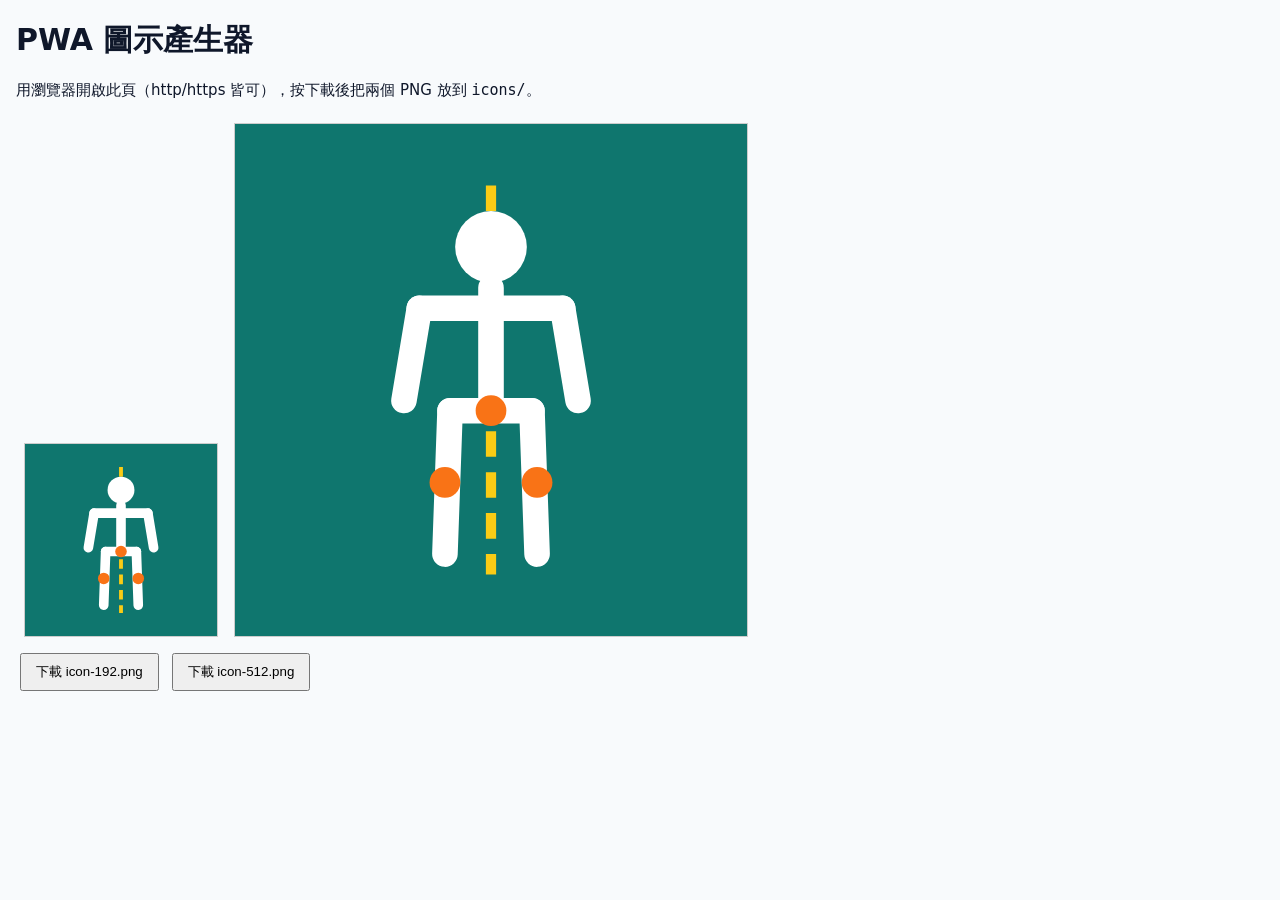
==== tools/make-icons.html @ 90cbd9fd "Posture analyzer PWA: guided 4-view capture, MediaPipe pose analysis, posture screening Co-Authored-" ====
<!doctype html>
<html lang="zh-Hant">
<head>
<meta charset="utf-8"><meta name="viewport" content="width=device-width,initial-scale=1">
<title>Icon Maker</title>
<style>body{font:15px system-ui;margin:16px;background:#f8fafc;color:#0f172a}canvas{border:1px solid #ccc;margin:8px;max-width:45vw}button{padding:8px 14px;margin:4px}</style>
</head>
<body>
<h1>PWA 圖示產生器</h1>
<p>用瀏覽器開啟此頁（http/https 皆可），按下載後把兩個 PNG 放到 <code>icons/</code>。</p>
<canvas id="c192" width="192" height="192"></canvas><canvas id="c512" width="512" height="512"></canvas><br>
<button onclick="dl('c192','icon-192.png')">下載 icon-192.png</button>
<button onclick="dl('c512','icon-512.png')">下載 icon-512.png</button>
<script>
// 圖示：青綠底 + 鉛垂線 + 簡化人形骨架（maskable：主體位於中央 80% 安全區）
function draw(cv) {
  const s = cv.width, g = cv.getContext('2d'), u = s / 100;
  g.fillStyle = '#0f766e'; g.fillRect(0, 0, s, s);
  g.strokeStyle = '#facc15'; g.lineWidth = 2 * u; g.setLineDash([5 * u, 3 * u]);
  g.beginPath(); g.moveTo(50 * u, 12 * u); g.lineTo(50 * u, 88 * u); g.stroke(); g.setLineDash([]);
  g.strokeStyle = '#fff'; g.lineWidth = 5 * u; g.lineCap = g.lineJoin = 'round';
  const L = pts => { g.beginPath(); pts.forEach(([x, y], i) => (i ? g.lineTo(x * u, y * u) : g.moveTo(x * u, y * u))); g.stroke(); };
  g.fillStyle = '#fff'; g.beginPath(); g.arc(50 * u, 24 * u, 7 * u, 0, 7); g.fill();
  L([[50, 32], [50, 56]]); L([[36, 36], [64, 36]]); L([[36, 36], [33, 54]]); L([[64, 36], [67, 54]]);
  L([[42, 56], [58, 56]]); L([[42, 56], [41, 84]]); L([[58, 56], [59, 84]]);
  g.fillStyle = '#f97316'; [[50, 56], [41, 70], [59, 70]].forEach(([x, y]) => { g.beginPath(); g.arc(x * u, y * u, 3 * u, 0, 7); g.fill(); });
}
draw(document.getElementById('c192')); draw(document.getElementById('c512'));
function dl(id, name) { const a = document.createElement('a'); a.href = document.getElementById(id).toDataURL('image/png'); a.download = name; a.click(); }
</script>
</body>
</html>
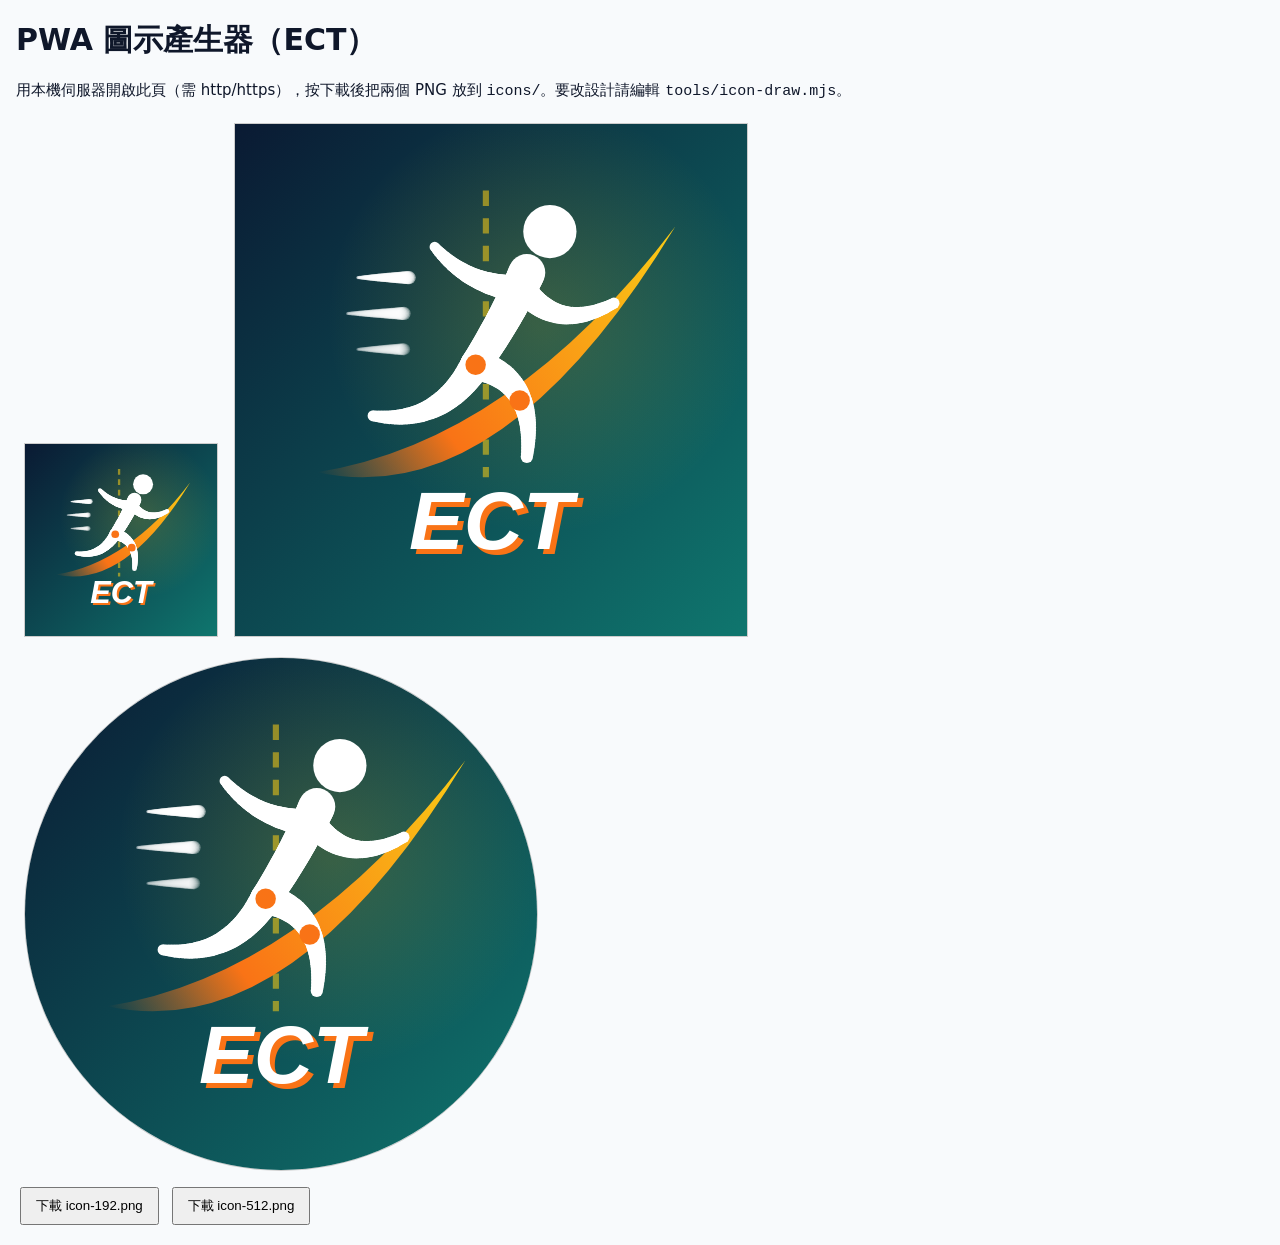
==== commit 7f77142e: "Add front/rear camera switch button and new ECT sport-style icon - Capture tab: one-tap camera flip " ====
--- a/tools/make-icons.html
+++ b/tools/make-icons.html
@@ -2,31 +2,22 @@
 <html lang="zh-Hant">
 <head>
 <meta charset="utf-8"><meta name="viewport" content="width=device-width,initial-scale=1">
-<title>Icon Maker</title>
-<style>body{font:15px system-ui;margin:16px;background:#f8fafc;color:#0f172a}canvas{border:1px solid #ccc;margin:8px;max-width:45vw}button{padding:8px 14px;margin:4px}</style>
+<title>ECT Icon Maker</title>
+<style>body{font:15px system-ui;margin:16px;background:#f8fafc;color:#0f172a}canvas{border:1px solid #ccc;margin:8px;max-width:45vw}button{padding:8px 14px;margin:4px}.round{border-radius:50%}</style>
 </head>
 <body>
-<h1>PWA 圖示產生器</h1>
-<p>用瀏覽器開啟此頁（http/https 皆可），按下載後把兩個 PNG 放到 <code>icons/</code>。</p>
-<canvas id="c192" width="192" height="192"></canvas><canvas id="c512" width="512" height="512"></canvas><br>
-<button onclick="dl('c192','icon-192.png')">下載 icon-192.png</button>
-<button onclick="dl('c512','icon-512.png')">下載 icon-512.png</button>
-<script>
-// 圖示：青綠底 + 鉛垂線 + 簡化人形骨架（maskable：主體位於中央 80% 安全區）
-function draw(cv) {
-  const s = cv.width, g = cv.getContext('2d'), u = s / 100;
-  g.fillStyle = '#0f766e'; g.fillRect(0, 0, s, s);
-  g.strokeStyle = '#facc15'; g.lineWidth = 2 * u; g.setLineDash([5 * u, 3 * u]);
-  g.beginPath(); g.moveTo(50 * u, 12 * u); g.lineTo(50 * u, 88 * u); g.stroke(); g.setLineDash([]);
-  g.strokeStyle = '#fff'; g.lineWidth = 5 * u; g.lineCap = g.lineJoin = 'round';
-  const L = pts => { g.beginPath(); pts.forEach(([x, y], i) => (i ? g.lineTo(x * u, y * u) : g.moveTo(x * u, y * u))); g.stroke(); };
-  g.fillStyle = '#fff'; g.beginPath(); g.arc(50 * u, 24 * u, 7 * u, 0, 7); g.fill();
-  L([[50, 32], [50, 56]]); L([[36, 36], [64, 36]]); L([[36, 36], [33, 54]]); L([[64, 36], [67, 54]]);
-  L([[42, 56], [58, 56]]); L([[42, 56], [41, 84]]); L([[58, 56], [59, 84]]);
-  g.fillStyle = '#f97316'; [[50, 56], [41, 70], [59, 70]].forEach(([x, y]) => { g.beginPath(); g.arc(x * u, y * u, 3 * u, 0, 7); g.fill(); });
-}
-draw(document.getElementById('c192')); draw(document.getElementById('c512'));
-function dl(id, name) { const a = document.createElement('a'); a.href = document.getElementById(id).toDataURL('image/png'); a.download = name; a.click(); }
+<h1>PWA 圖示產生器（ECT）</h1>
+<p>用本機伺服器開啟此頁（需 http/https），按下載後把兩個 PNG 放到 <code>icons/</code>。要改設計請編輯 <code>tools/icon-draw.mjs</code>。</p>
+<canvas id="c192" width="192" height="192"></canvas><canvas id="c512" width="512" height="512"></canvas>
+<canvas id="mask" class="round" width="512" height="512" title="Android 圓形遮罩預覽"></canvas><br>
+<button id="d192">下載 icon-192.png</button>
+<button id="d512">下載 icon-512.png</button>
+<script type="module">
+import { drawIcon } from './icon-draw.mjs';
+for (const id of ['c192', 'c512', 'mask']) { const c = document.getElementById(id); drawIcon(c.getContext('2d'), c.width); }
+const dl = (id, name) => { const a = document.createElement('a'); a.href = document.getElementById(id).toDataURL('image/png'); a.download = name; a.click(); };
+document.getElementById('d192').onclick = () => dl('c192', 'icon-192.png');
+document.getElementById('d512').onclick = () => dl('c512', 'icon-512.png');
 </script>
 </body>
 </html>
